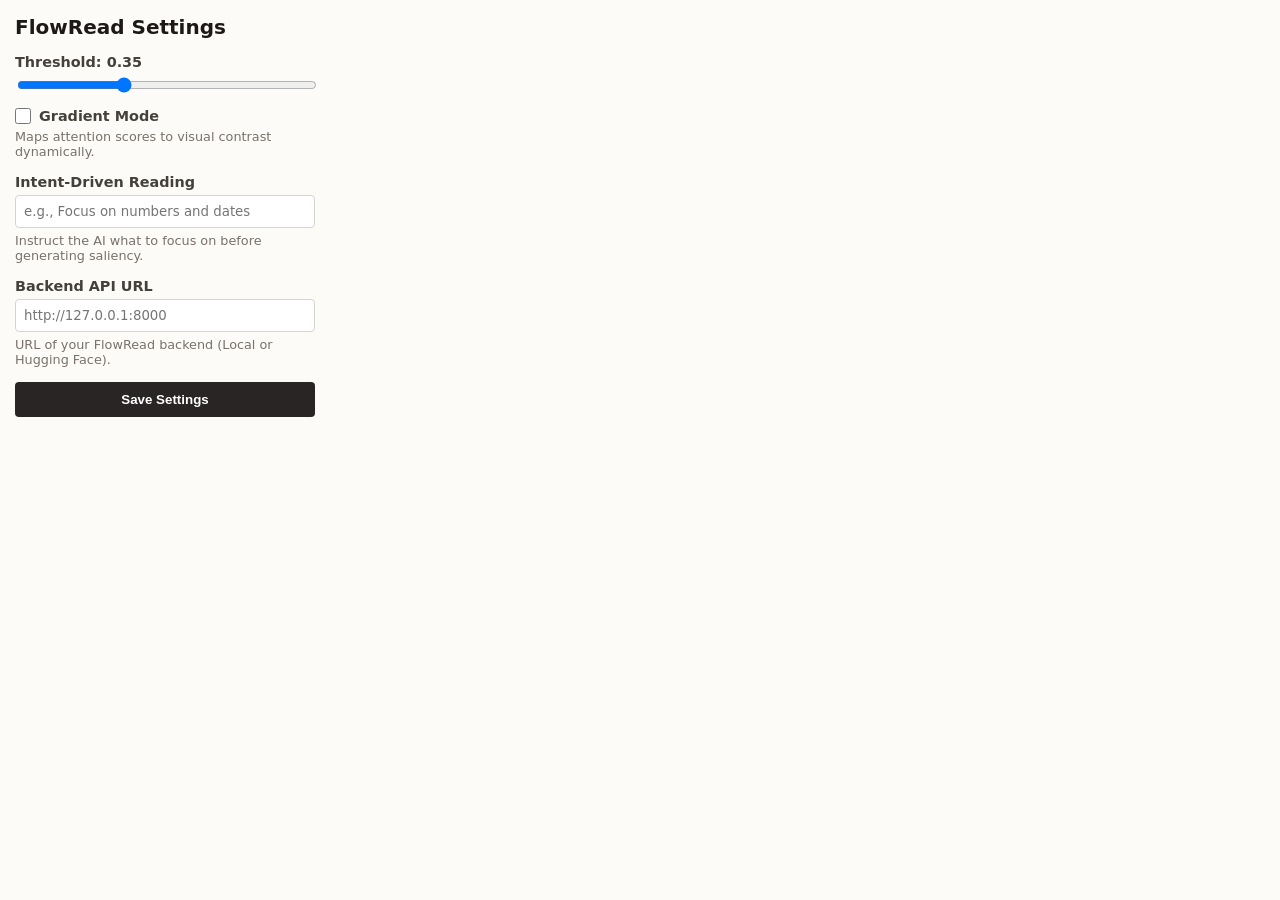
==== firefox-extension/popup.html @ 1d845199 "docs: Add local and HF deployment options and Firefox extension instructions" ====
<!DOCTYPE html>
<html>
<head>
  <meta charset="utf-8">
  <title>FlowRead Settings</title>
  <style>
    body {
      font-family: system-ui, sans-serif;
      width: 300px;
      padding: 15px;
      color: #292524;
      background: #fdfbf7;
      margin: 0;
    }
    h2 {
      font-size: 1.25rem;
      margin-top: 0;
      margin-bottom: 15px;
      color: #1c1917;
    }
    label {
      display: block;
      margin-bottom: 5px;
      font-weight: 600;
      color: #44403c;
      font-size: 0.9rem;
    }
    input[type="range"] {
      width: 100%;
      margin-bottom: 15px;
    }
    input[type="text"] {
      width: 100%;
      padding: 8px;
      box-sizing: border-box;
      margin-bottom: 15px;
      border: 1px solid #d6d3d1;
      border-radius: 4px;
      font-family: inherit;
    }
    .checkbox-group {
      display: flex;
      align-items: center;
      gap: 8px;
      margin-bottom: 15px;
    }
    .checkbox-group input {
      margin: 0;
      width: 16px;
      height: 16px;
      cursor: pointer;
    }
    .checkbox-group label {
      margin: 0;
      cursor: pointer;
    }
    p.help {
      font-size: 0.8rem;
      color: #78716c;
      margin-top: -10px;
      margin-bottom: 15px;
    }
    button {
      width: 100%;
      padding: 10px;
      background: #292524;
      color: #fff;
      border: none;
      border-radius: 4px;
      font-weight: bold;
      cursor: pointer;
    }
    button:hover {
      background: #44403c;
    }
  </style>
</head>
<body>
  <h2>FlowRead Settings</h2>
  
  <label for="threshold">Threshold: <span id="threshold-val">0.35</span></label>
  <input type="range" id="threshold" min="0" max="1" step="0.01" value="0.35">

  <div class="checkbox-group">
    <input type="checkbox" id="gradient-mode">
    <label for="gradient-mode">Gradient Mode</label>
  </div>
  <p class="help">Maps attention scores to visual contrast dynamically.</p>

  <label for="preprompt">Intent-Driven Reading</label>
  <input type="text" id="preprompt" placeholder="e.g., Focus on numbers and dates">
  <p class="help">Instruct the AI what to focus on before generating saliency.</p>

  <label for="api-url">Backend API URL</label>
  <input type="text" id="api-url" placeholder="http://127.0.0.1:8000">
  <p class="help">URL of your FlowRead backend (Local or Hugging Face).</p>

  <button id="save-btn">Save Settings</button>

  <script src="popup.js"></script>
</body>
</html>
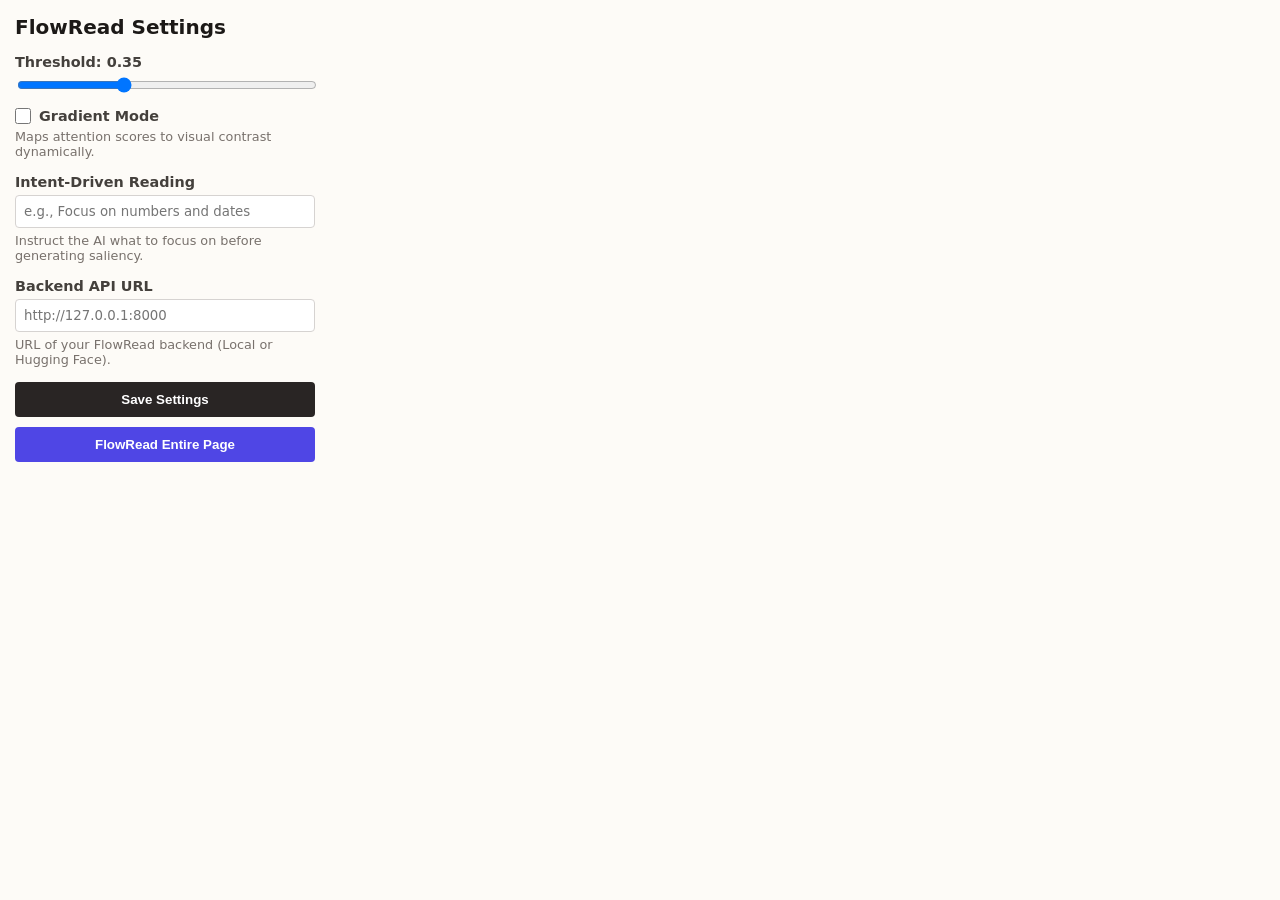
==== commit 2ecb5959: "feat: add FlowRead Entire Page functionality to Firefox extension" ====
--- a/firefox-extension/popup.html
+++ b/firefox-extension/popup.html
@@ -95,7 +95,8 @@
   <input type="text" id="api-url" placeholder="http://127.0.0.1:8000">
   <p class="help">URL of your FlowRead backend (Local or Hugging Face).</p>
 
-  <button id="save-btn">Save Settings</button>
+  <button id="save-btn" style="margin-bottom: 10px;">Save Settings</button>
+  <button id="page-btn" style="background: #4f46e5;">FlowRead Entire Page</button>
 
   <script src="popup.js"></script>
 </body>
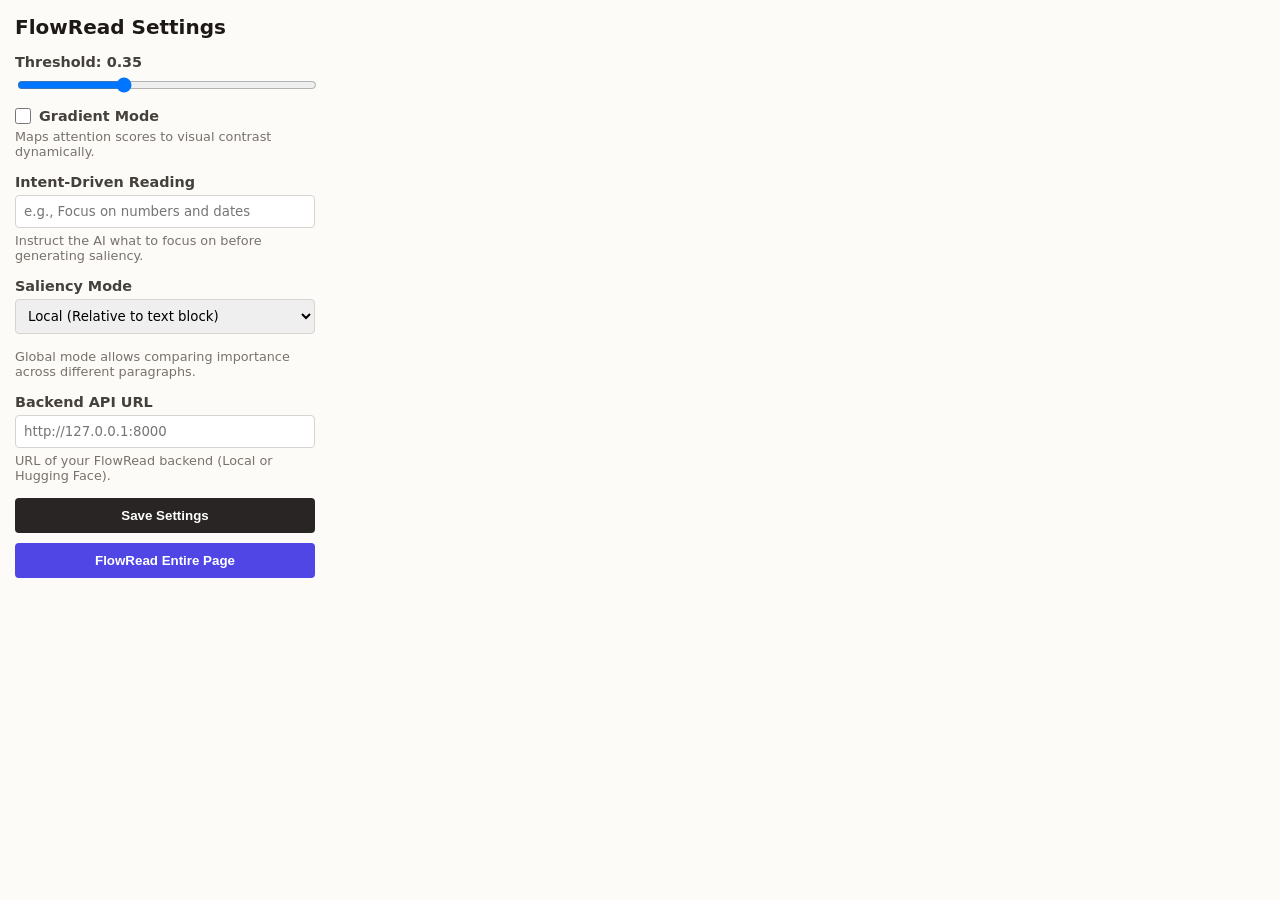
==== commit 6d8e506c: "feat: Add Global Saliency Calculation Mode" ====
--- a/firefox-extension/popup.html
+++ b/firefox-extension/popup.html
@@ -91,6 +91,13 @@
   <input type="text" id="preprompt" placeholder="e.g., Focus on numbers and dates">
   <p class="help">Instruct the AI what to focus on before generating saliency.</p>
 
+  <label for="saliency-mode">Saliency Mode</label>
+  <select id="saliency-mode" style="width: 100%; margin-bottom: 15px; padding: 8px; border: 1px solid #d6d3d1; border-radius: 4px; font-family: inherit;">
+    <option value="local">Local (Relative to text block)</option>
+    <option value="global">Global (Absolute importance)</option>
+  </select>
+  <p class="help" style="margin-top: 0;">Global mode allows comparing importance across different paragraphs.</p>
+
   <label for="api-url">Backend API URL</label>
   <input type="text" id="api-url" placeholder="http://127.0.0.1:8000">
   <p class="help">URL of your FlowRead backend (Local or Hugging Face).</p>
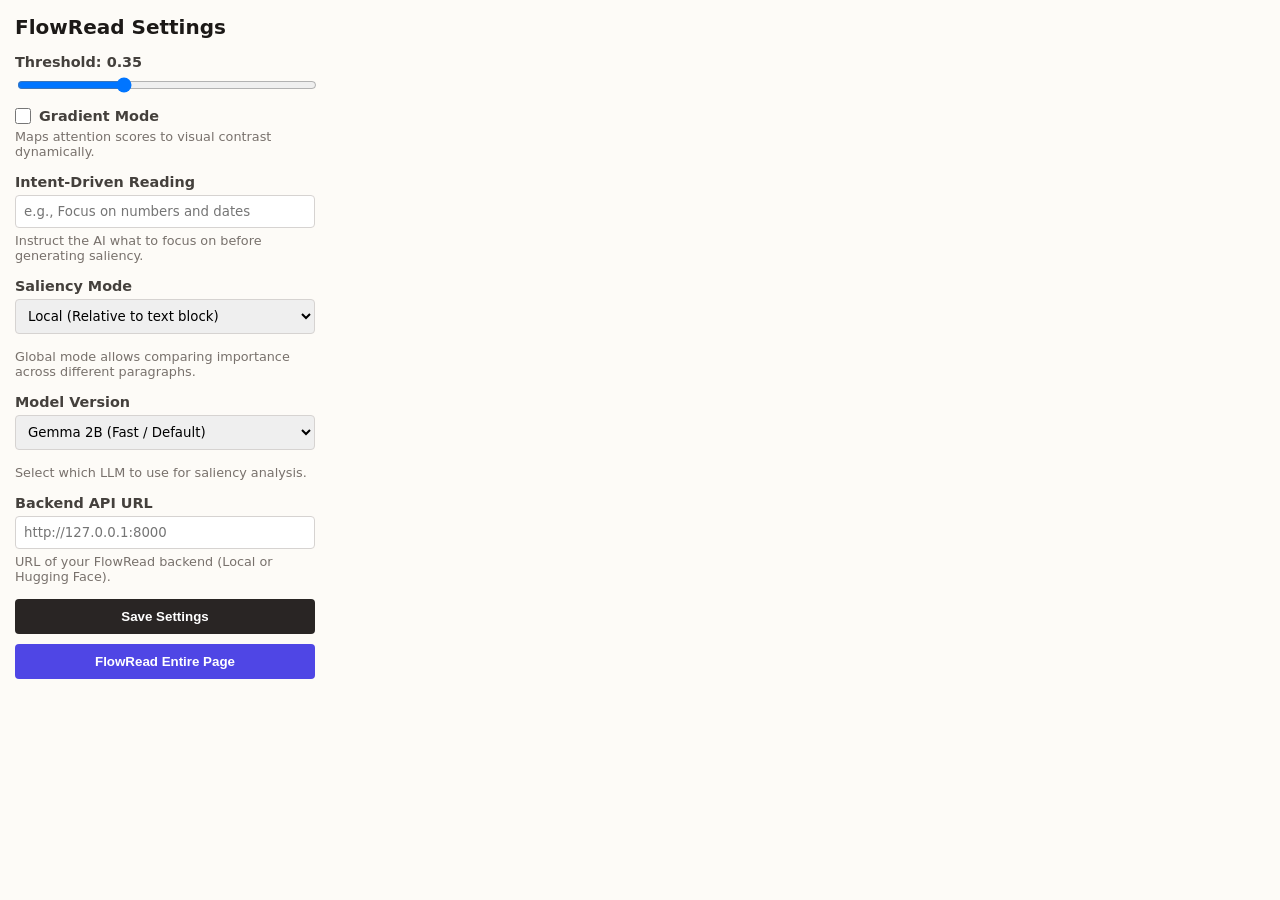
==== commit 93b92415: "feat: Add support for switching models and the 27b-4a backend" ====
--- a/firefox-extension/popup.html
+++ b/firefox-extension/popup.html
@@ -98,6 +98,13 @@
   </select>
   <p class="help" style="margin-top: 0;">Global mode allows comparing importance across different paragraphs.</p>
 
+  <label for="model-version">Model Version</label>
+  <select id="model-version" style="width: 100%; margin-bottom: 15px; padding: 8px; border: 1px solid #d6d3d1; border-radius: 4px; font-family: inherit;">
+    <option value="2b">Gemma 2B (Fast / Default)</option>
+    <option value="27b-4a">Gemma 27B 4-bit (High Quality)</option>
+  </select>
+  <p class="help" style="margin-top: 0;">Select which LLM to use for saliency analysis.</p>
+
   <label for="api-url">Backend API URL</label>
   <input type="text" id="api-url" placeholder="http://127.0.0.1:8000">
   <p class="help">URL of your FlowRead backend (Local or Hugging Face).</p>
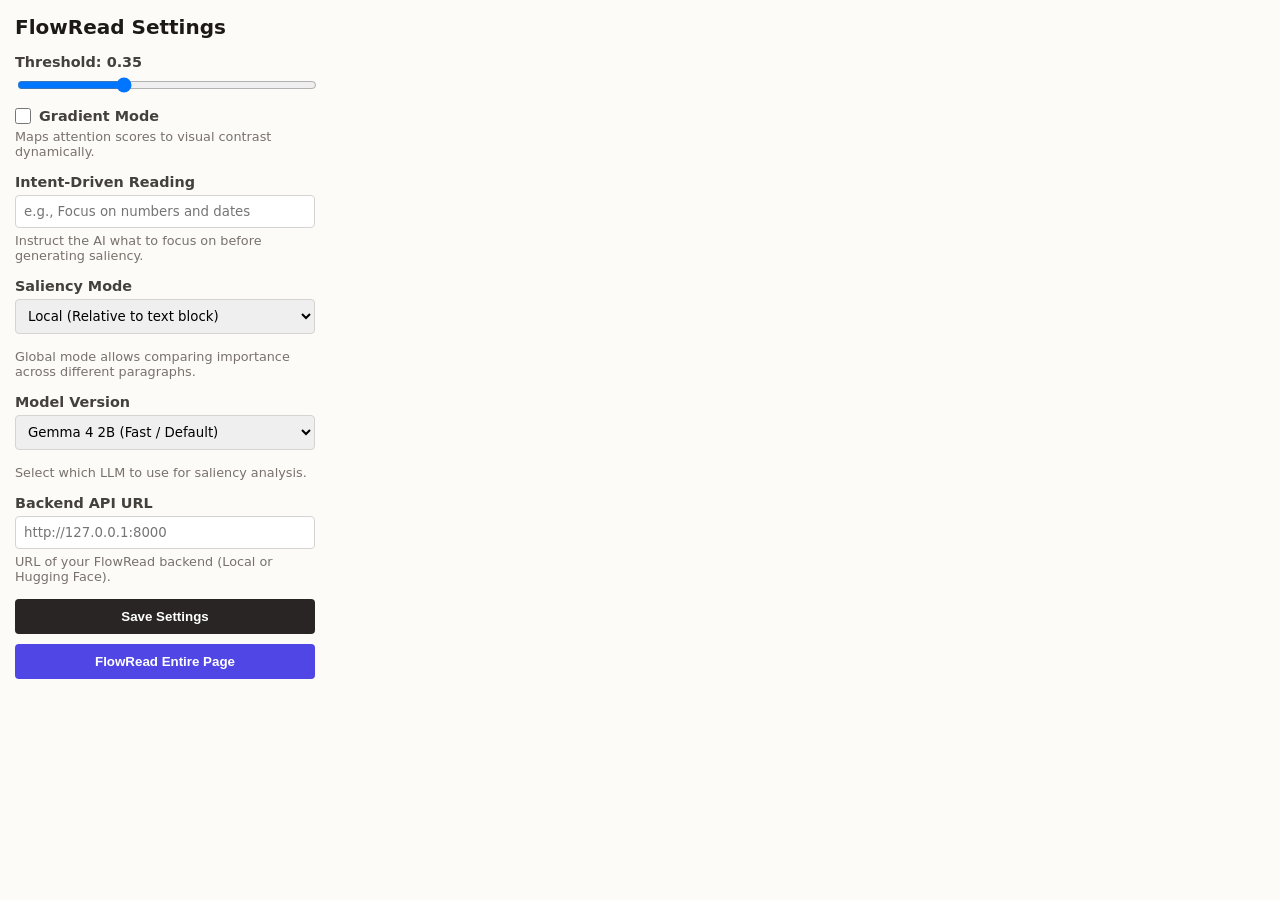
==== commit 5929fc68: "feat: Switch models to use Gemma 4 from unsloth collection" ====
--- a/firefox-extension/popup.html
+++ b/firefox-extension/popup.html
@@ -100,8 +100,8 @@
 
   <label for="model-version">Model Version</label>
   <select id="model-version" style="width: 100%; margin-bottom: 15px; padding: 8px; border: 1px solid #d6d3d1; border-radius: 4px; font-family: inherit;">
-    <option value="2b">Gemma 2B (Fast / Default)</option>
-    <option value="27b-4a">Gemma 27B 4-bit (High Quality)</option>
+    <option value="2b">Gemma 4 2B (Fast / Default)</option>
+    <option value="27b-4a">Gemma 4 27B 4-bit (High Quality)</option>
   </select>
   <p class="help" style="margin-top: 0;">Select which LLM to use for saliency analysis.</p>
 
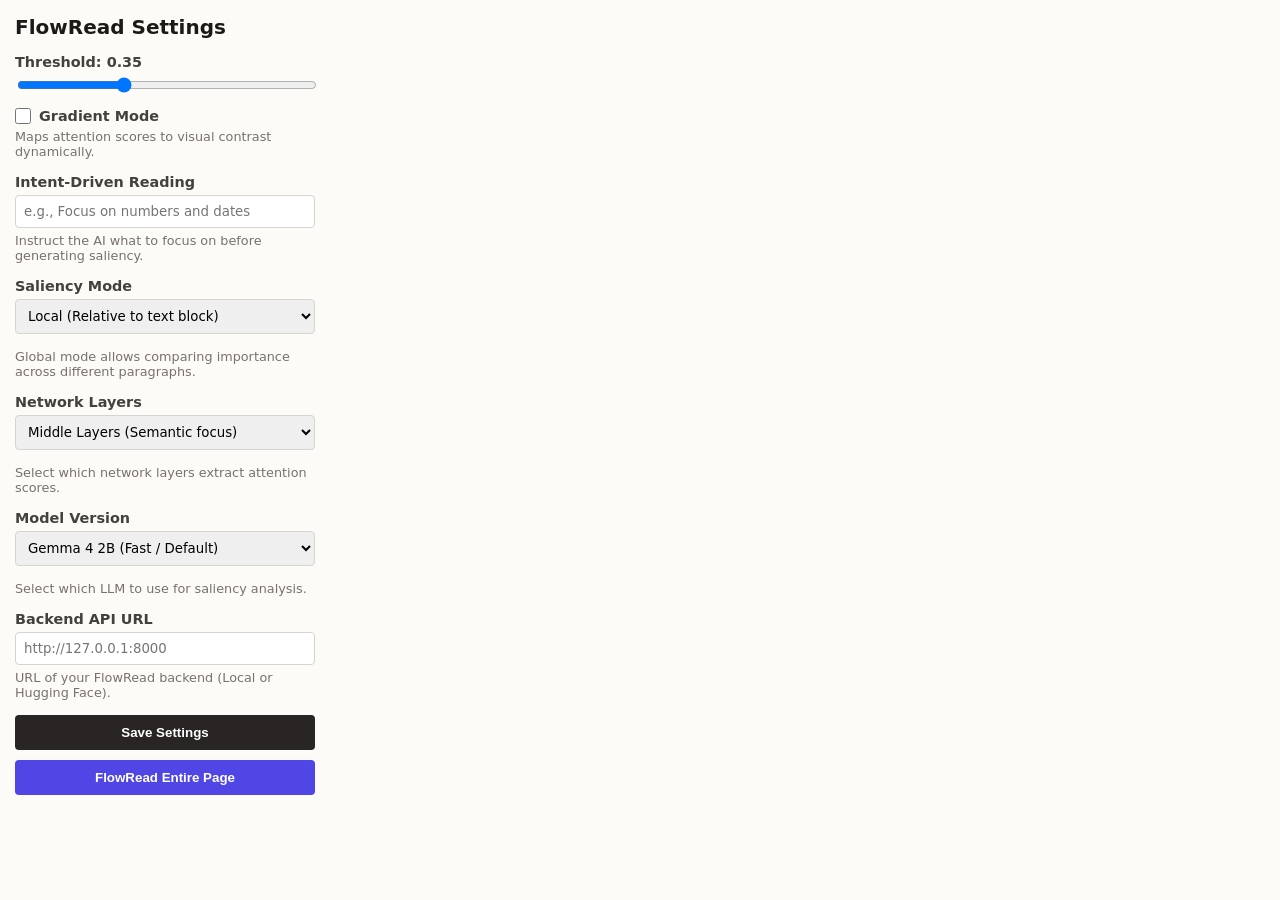
==== commit bd01d052: "Fix tokenizer extra_special_tokens crash and stabilize transformers" ====
--- a/firefox-extension/popup.html
+++ b/firefox-extension/popup.html
@@ -98,6 +98,15 @@
   </select>
   <p class="help" style="margin-top: 0;">Global mode allows comparing importance across different paragraphs.</p>
 
+  <label for="layer-preset">Network Layers</label>
+  <select id="layer-preset" style="width: 100%; margin-bottom: 15px; padding: 8px; border: 1px solid #d6d3d1; border-radius: 4px; font-family: inherit;">
+    <option value="middle">Middle Layers (Semantic focus)</option>
+    <option value="first">First Few Layers (Lexical/Syntax)</option>
+    <option value="last">Last Few Layers (Output formatting)</option>
+    <option value="all">All Layers (Averaged)</option>
+  </select>
+  <p class="help" style="margin-top: 0;">Select which network layers extract attention scores.</p>
+
   <label for="model-version">Model Version</label>
   <select id="model-version" style="width: 100%; margin-bottom: 15px; padding: 8px; border: 1px solid #d6d3d1; border-radius: 4px; font-family: inherit;">
     <option value="2b">Gemma 4 2B (Fast / Default)</option>
